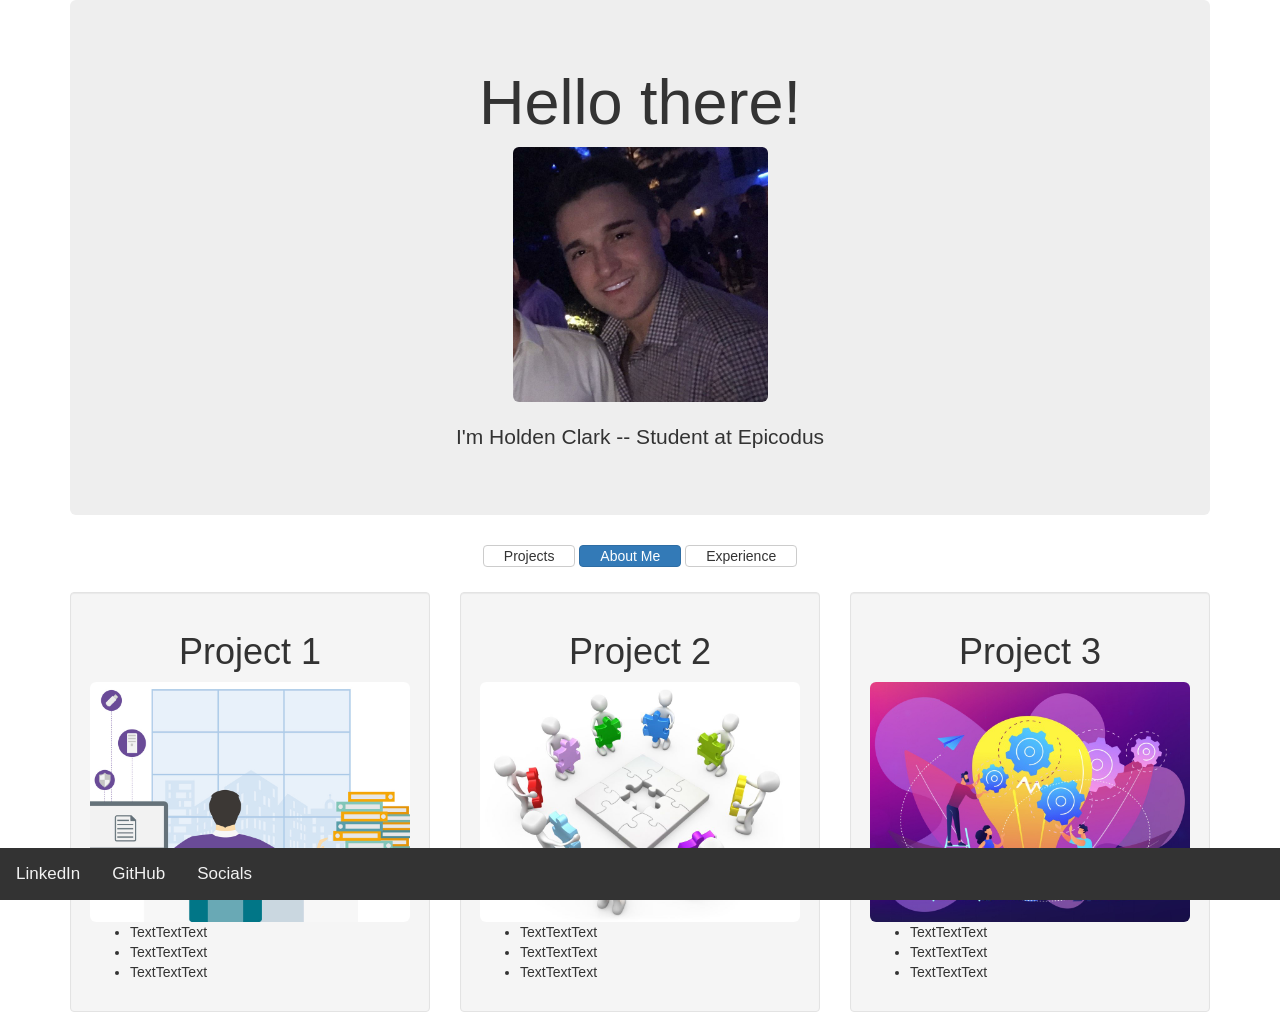
==== about-me.html @ 65a29027 "add placeholder imgs, add additional css stylings, add top and bottom nav bars, add about-me.html, a" ====
<!DOCTYPE html>
<html>
  <head>
    <title>Holden Clark's Portfolio - About Me</title>
    <link rel="stylesheet" href="https://maxcdn.bootstrapcdn.com/bootstrap/3.3.7/css/bootstrap.min.css" integrity="sha384-BVYiiSIFeK1dGmJRAkycuHAHRg32OmUcww7on3RYdg4Va+PmSTsz/K68vbdEjh4u" crossorigin="anonymous">
    <link href="css/styles.css" rel="stylesheet" type="text/css">
    <body class="global-font">
      <div class="container">

        <div class="jumbotron">
          <h1>Hello there!</h1>
          <span><img src="img/me.png" class="img-responsive img-rounded" alt="picture of Holden Clark"></span>
          <br>
          <p>I'm Holden Clark -- Student at Epicodus</p>
        </div>

        <div class="top-nav">
        <a class="btn btn-default" href="index.html">Projects</a>
        <a class="btn btn-primary" href="about-me.html">About Me</a>
        <a class="btn btn-default" href="experience.html">Experience</a>
        </div>

        <div class="row">
          <div class="col-md-4">
            <div class="well">
              <h1>Project 1</h1>
              <img src="img/project-1.jpg" class="img-responsive img-rounded" alt="clipart depicting general project work">
              <ul>
                <li>TextTextText</li>
                <li>TextTextText</li>
                <li>TextTextText</li>
              </ul>
            </div>
          </div>
          <div class="col-md-4">
            <div class="well">
              <h1>Project 2</h1>
              <img src="img/project-2.jpg" class="img-responsive img-rounded" alt="clipart depicting general project work">
              <ul>
                <li>TextTextText</li>
                <li>TextTextText</li>
                <li>TextTextText</li>
              </ul>
            </div>
          </div>
          <div class="col-md-4">
            <div class="well">
              <h1>Project 3</h1>
              <img src="img/project-3.jpg" class="img-responsive img-rounded" alt="clipart depicting general project work">
              <ul>
                <li>TextTextText</li>
                <li>TextTextText</li>
                <li>TextTextText</li>
              </ul>
            </div>
          </div>
        </div>

      </div>
    </body>
    <div class="bottom-nav global-font">
      <a href="#linkedin">LinkedIn</a>
      <a href="#github">GitHub</a>
      <a href="#social">Socials</a>
    </div>
  </html>
---- css/styles.css ----
h1 {
  text-align: center;
}
p {
  text-align: center;
}

.back-color {
  background: #ffe4e1;
}

.rounded {
  border-radius: 10px;
}

span img {
  display: block;
  width: 25%;
  margin-left: auto;
  margin-right: auto;
}

.global-font {
  font-family: sans-serif;
}

.top-nav {
  text-align: center;
  padding-bottom: 25px;
}

.top-nav a {
  padding: 0px 20px;
  word-wrap: normal;
  display: inline-block;
}

.bottom-nav {
  background-color: #333;
  overflow: hidden;
  position: fixed;
  bottom: 0;
  width: 100%;
}

.bottom-nav a {
  float: left;
  display: block;
  color: #f2f2f2;
  text-align: center;
  padding: 14px 16px;
  text-decoration: none;
  font-size: 17px;
}

.bottom-nav a:hover {
  background-color: #ddd;
  color: black;
}
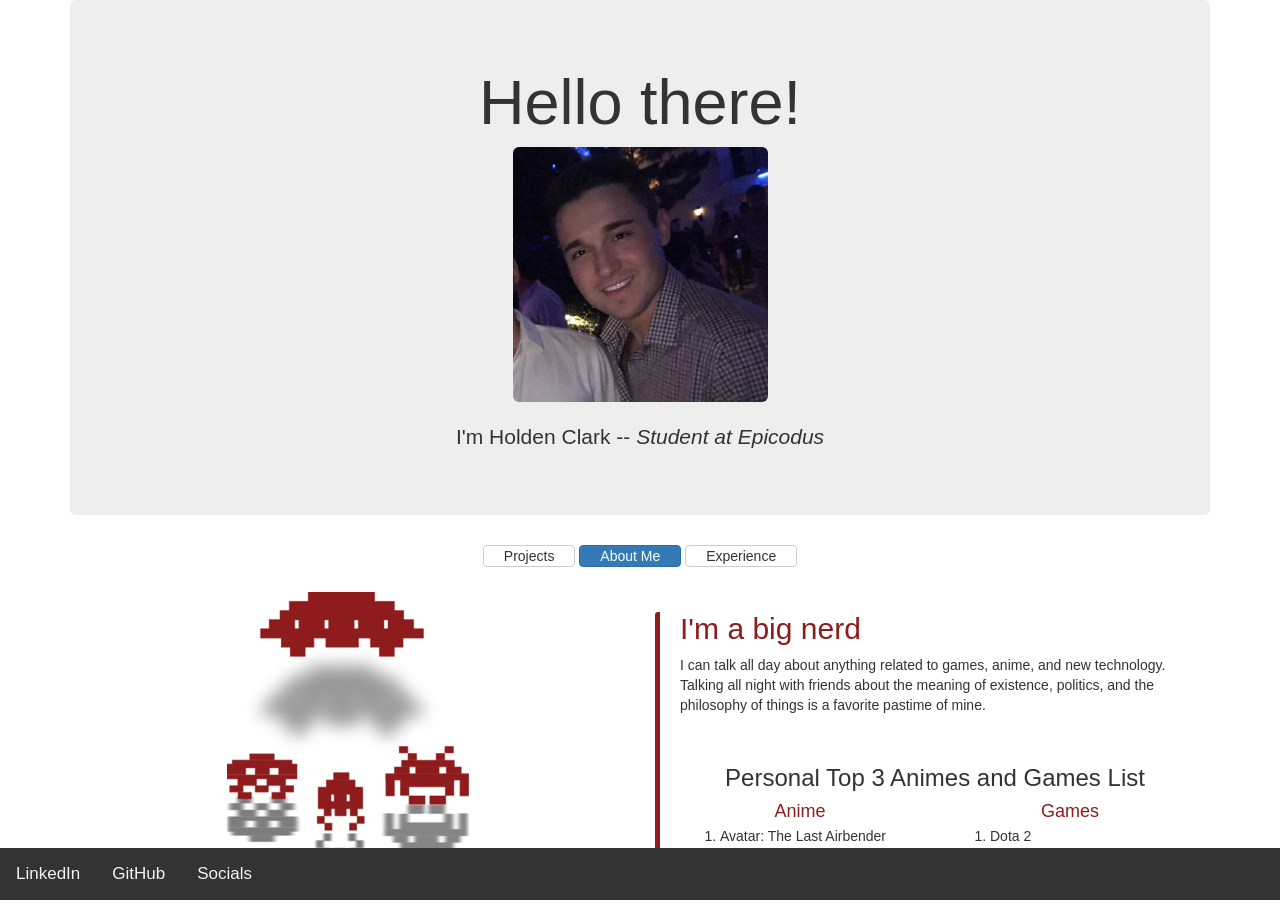
==== commit 1f3b1c02: "add details to about-me.html, add game img, add bootstrap callout css to stylesheet, add em tag to s" ====
--- a/about-me.html
+++ b/about-me.html
@@ -11,53 +11,50 @@
           <h1>Hello there!</h1>
           <span><img src="img/me.png" class="img-responsive img-rounded" alt="picture of Holden Clark"></span>
           <br>
-          <p>I'm Holden Clark -- Student at Epicodus</p>
+          <p>I'm Holden Clark -- <em>Student at Epicodus</em></p>
         </div>
 
         <div class="top-nav">
-        <a class="btn btn-default" href="index.html">Projects</a>
-        <a class="btn btn-primary" href="about-me.html">About Me</a>
-        <a class="btn btn-default" href="experience.html">Experience</a>
+          <a class="btn btn-default" href="index.html">Projects</a>
+          <a class="btn btn-primary" href="about-me.html">About Me</a>
+          <a class="btn btn-default" href="experience.html">Experience</a>
         </div>
 
         <div class="row">
-          <div class="col-md-4">
-            <div class="well">
-              <h1>Project 1</h1>
-              <img src="img/project-1.jpg" class="img-responsive img-rounded" alt="clipart depicting general project work">
-              <ul>
-                <li>TextTextText</li>
-                <li>TextTextText</li>
-                <li>TextTextText</li>
-              </ul>
-            </div>
+          <div class="col-md-6">
+              <img src="img/game-edit2.png" class="img-responsive center-block" alt="retro videogame image">
           </div>
-          <div class="col-md-4">
-            <div class="well">
-              <h1>Project 2</h1>
-              <img src="img/project-2.jpg" class="img-responsive img-rounded" alt="clipart depicting general project work">
-              <ul>
-                <li>TextTextText</li>
-                <li>TextTextText</li>
-                <li>TextTextText</li>
-              </ul>
-            </div>
-          </div>
-          <div class="col-md-4">
-            <div class="well">
-              <h1>Project 3</h1>
-              <img src="img/project-3.jpg" class="img-responsive img-rounded" alt="clipart depicting general project work">
-              <ul>
-                <li>TextTextText</li>
-                <li>TextTextText</li>
-                <li>TextTextText</li>
-              </ul>
+          <div class="col-md-6">
+            <div class="bs-callout bs-callout-game">
+              <h2>I'm a big nerd</h2>
+                <p>I can talk all day about anything related to games, anime, and new technology.  Talking all night with friends about the meaning of existence, politics, and the philosophy of things is a favorite pastime of mine.</p>
+                <br>
+                <h3 class="center-text">Personal Top 3 Animes and Games List</h3>
+                <div class="row">
+                  <div class="col-xs-6">
+                      <h4 class="center-text">Anime</h4>
+                      <ol>
+                        <li>Avatar: The Last Airbender</li>
+                        <li>Yu Yu Hakusho</li>
+                        <li>Samurai Champloo</li>
+                      </ol>
+                  </div>
+                  <div class="col-xs-6">
+                    <h4 class="center-text">Games</h4>
+                    <ol>
+                      <li>Dota 2</li>
+                      <li>Halo 2</li>
+                      <li>Runescape</li>
+                    </ol>
+                  </div>
+
             </div>
           </div>
         </div>
-
+      </div>
       </div>
     </body>
+
     <div class="bottom-nav global-font">
       <a href="#linkedin">LinkedIn</a>
       <a href="#github">GitHub</a>
--- a/css/styles.css
+++ b/css/styles.css
@@ -1,7 +1,7 @@
 h1 {
   text-align: center;
 }
-p {
+.jumbotron p {
   text-align: center;
 }
 
@@ -20,6 +20,19 @@
   margin-right: auto;
 }
 
+.center-block {
+  margin-left: auto;
+  margin-right: auto;
+  display: block;
+}
+
+.center-text {
+  text-align: center;
+}
+.center-text-pad {
+  padding-left: -20px;
+}
+
 .global-font {
   font-family: sans-serif;
 }
@@ -33,6 +46,30 @@
   padding: 0px 20px;
   word-wrap: normal;
   display: inline-block;
+}
+
+.proj-title h1 {
+  font-size: 24px;
+}
+
+.bs-callout {
+    padding: 0px 20px;
+    margin: 20px 0;
+    border: 0px solid #8e1c1c;
+    border-left-width: 5px;
+    border-radius: 3px;
+}
+.bs-callout h4 {
+    margin-top: 0;
+    margin-bottom: 5px;
+}
+
+.bs-callout-game {
+    border-left-color: #8e1c1c;
+}
+
+.bs-callout-game h2, h4 {
+    color: #8e1c1c;
 }
 
 .bottom-nav {
